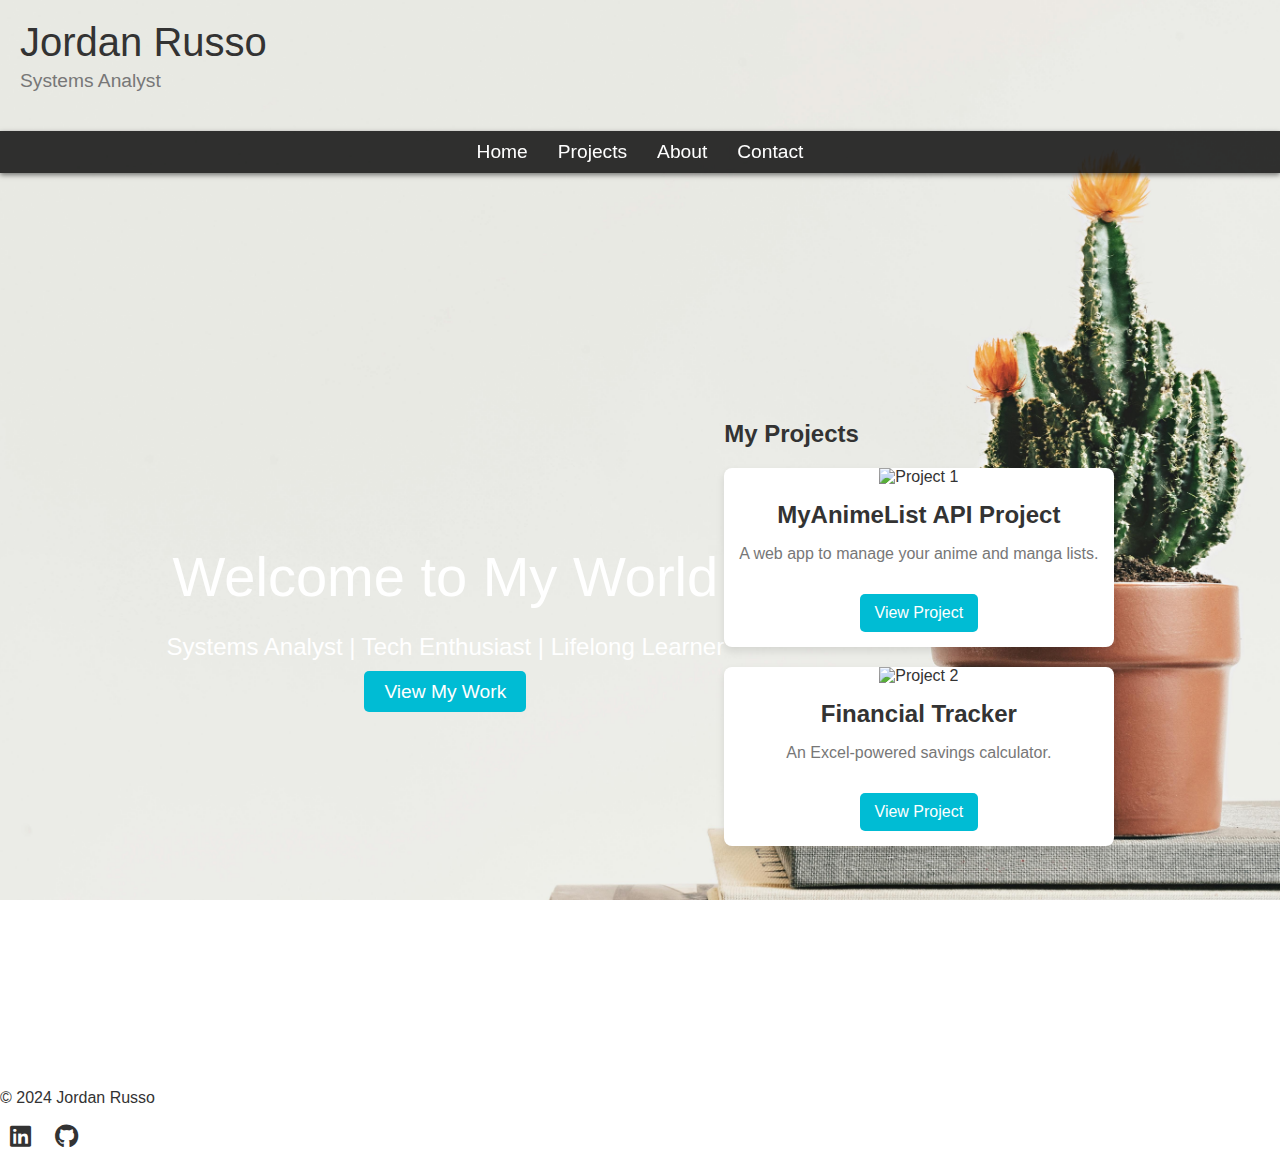
==== index.html @ d326dda7 "Update index.html" ====
<!DOCTYPE html>
<html lang="en">
<head>
    <meta charset="UTF-8">
    <meta name="viewport" content="width=device-width, initial-scale=1.0">
    <title>Jordan Russo - Systems Analyst</title>
    <link rel="stylesheet" href="styles.css">
    <link href="https://cdnjs.cloudflare.com/ajax/libs/font-awesome/6.0.0-beta3/css/all.min.css" rel="stylesheet">
</head>
<body>
    <div class="container">
        <header>
            <h1>Jordan Russo</h1>
            <p class="subtitle">Systems Analyst</p>
        </header>
        <nav class="navbar">
            <ul>
                <li><a href="#intro">Home</a></li>
                <li><a href="#projects">Projects</a></li>
                <li><a href="#about">About</a></li>
                <li><a href="#contact">Contact</a></li>
            </ul>
        </nav>
        <main>
            <section id="hero">
                <div class="hero-content">
                    <h1>Welcome to My World</h1>
                    <p>Systems Analyst | Tech Enthusiast | Lifelong Learner</p>
                    <a href="#projects" class="btn">View My Work</a>
                </div>
            </section>
            <section id="intro">
                <p></p>
            </section>
            <section id="projects">
                <h2>My Projects</h2>
                <div class="project-grid">
                    <div class="project-card">
                        <img src="images/project1.jpg" alt="Project 1">
                        <h3>MyAnimeList API Project</h3>
                        <p>A web app to manage your anime and manga lists.</p>
                        <a href="https://github.com/Jrusso7" target="_blank">View Project</a>
                    </div>
                    <div class="project-card">
                        <img src="images/project2.jpg" alt="Project 2">
                        <h3>Financial Tracker</h3>
                        <p>An Excel-powered savings calculator.</p>
                        <a href="https://github.com/Jrusso7" target="_blank">View Project</a>
                    </div>
                    <!-- Add more cards as needed -->
                </div>
            </section>
        </main>
        <footer>
            <p>&copy; 2024 Jordan Russo</p>
            <div class="social-links">
                <a href="https://linkedin.com/in/jordanpatrickrusso" target="_blank"><i class="fab fa-linkedin"></i></a>
                <a href="https://github.com/Jrusso7" target="_blank"><i class="fab fa-github"></i></a>
            </div>
        </footer>
    </div>
</body>
</html>
---- styles.css ----
html {
    scroll-behavior: smooth;
}

body, html {
    margin: 0;
    padding: 0;
    font-family: 'Arial', sans-serif;
    background: url('images/plant2.jpg') no-repeat center center fixed;
    background-size: cover;
    color: #333;
}

.navbar {
    position: sticky;
    top: 0;
    background-color: rgba(0, 0, 0, 0.8);
    padding: 10px 0;
    box-shadow: 0 2px 5px rgba(0, 0, 0, 0.5);
    z-index: 1000;
}

.navbar ul {
    list-style: none;
    margin: 0;
    padding: 0;
    display: flex;
    justify-content: center;
}

.navbar ul li {
    margin: 0 15px;
}

.navbar ul li a {
    text-decoration: none;
    color: #fff;
    font-size: 1.2em;
    transition: color 0.3s ease;
}

.navbar ul li a:hover {
    color: #00bcd4;
}

#hero {
    height: 100vh;
    background: url('images/hero-bg.jpg') no-repeat center center/cover;
    display: flex;
    align-items: center;
    justify-content: center;
    text-align: center;
    color: #fff;
}

.hero-content h1 {
    font-size: 3.5em;
    margin-bottom: 10px;
}

.hero-content p {
    font-size: 1.5em;
    margin-bottom: 20px;
}

.hero-content .btn {
    padding: 10px 20px;
    font-size: 1.2em;
    color: #fff;
    background-color: #00bcd4;
    text-decoration: none;
    border-radius: 5px;
    transition: background-color 0.3s ease;
}

.hero-content .btn:hover {
    background-color: #008ba3;
}

.project-grid {
    display: grid;
    grid-template-columns: repeat(auto-fit, minmax(300px, 1fr));
    gap: 20px;
    margin-top: 20px;
}

.project-card {
    background-color: #fff;
    border-radius: 8px;
    box-shadow: 0 4px 8px rgba(0, 0, 0, 0.1);
    overflow: hidden;
    text-align: center;
}

.project-card img {
    width: 100%;
    height: 200px;
    object-fit: cover;
}

.project-card h3 {
    margin: 15px 0;
    font-size: 1.5em;
}

.project-card p {
    padding: 0 15px;
    color: #777;
}

.project-card a {
    display: inline-block;
    margin: 15px 0;
    padding: 10px 15px;
    color: #fff;
    background-color: #00bcd4;
    text-decoration: none;
    border-radius: 5px;
    transition: background-color 0.3s ease;
}

.project-card a:hover {
    background-color: #008ba3;
}

.container {
    display: flex;
    flex-direction: column;
    height: 100vh;
    justify-content: space-between;
}

header {
    padding: 20px;
    text-align: left;
}

h1 {
    margin: 0;
    font-size: 2.5em;
    font-weight: normal;
}

.subtitle {
    margin-top: 5px;
    font-size: 1.2em;
    color: #777;
}

main {
    flex-grow: 1;
    display: flex;
    align-items: center;
    justify-content: center;
    text-align: left;
}

section#intro {
    max-width: 600px;
}

footer .social-links a {
    margin: 0 10px;
    font-size: 1.5em;
    color: #333;
    transition: color 0.3s ease;
}

footer .social-links a:hover {
    color: #00bcd4;
}
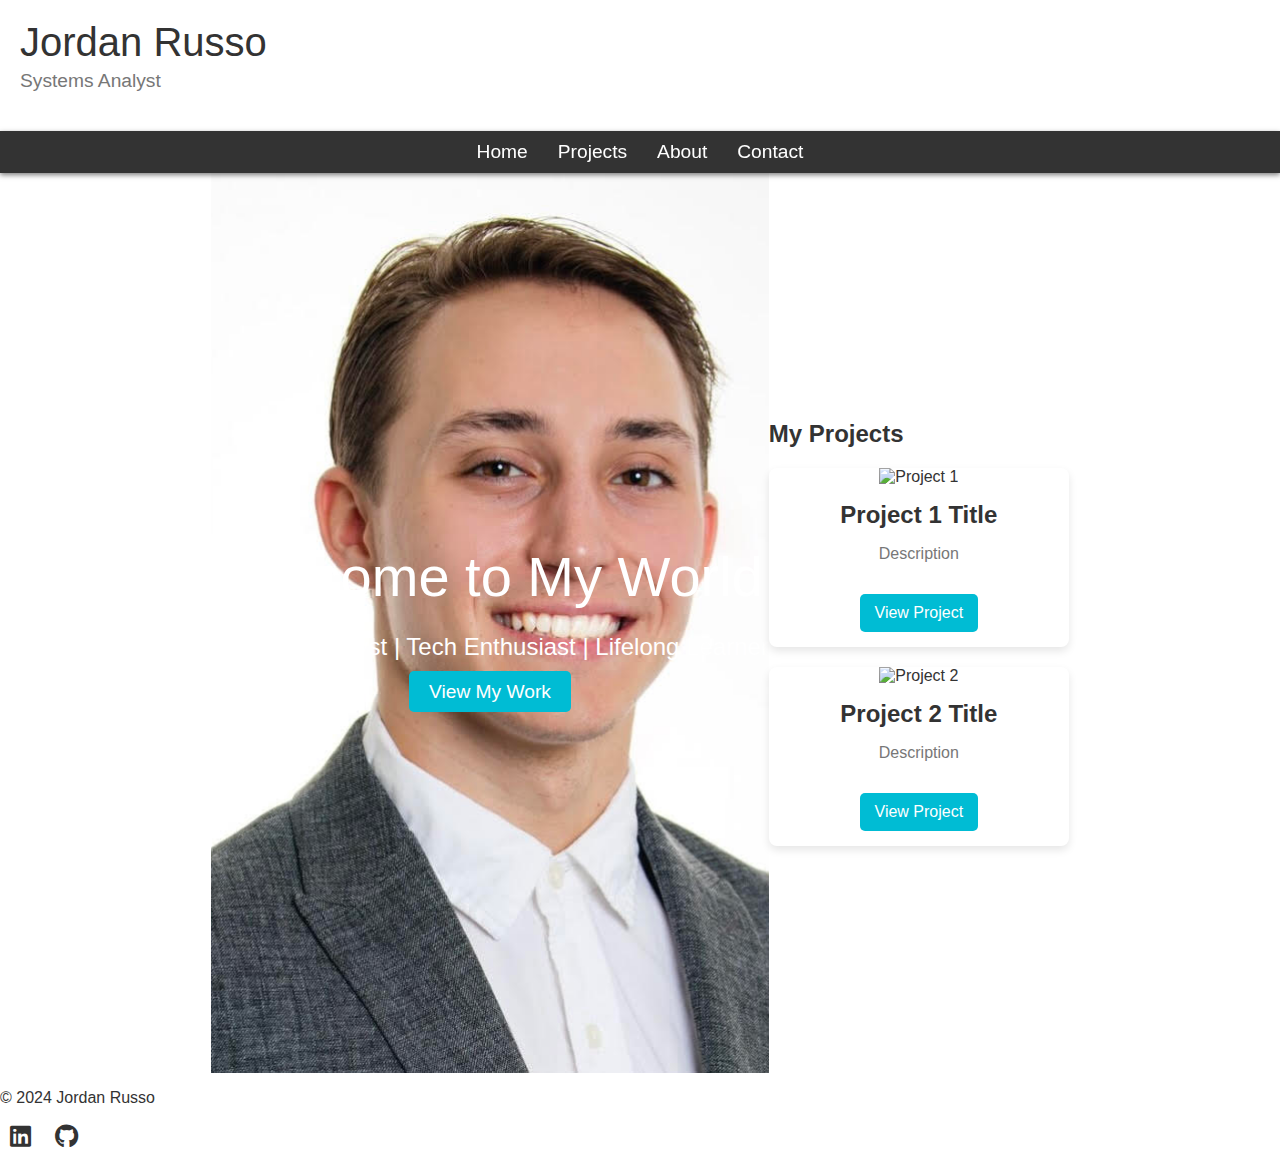
==== commit 5f29e972: "Update index.html" ====
--- a/index.html
+++ b/index.html
@@ -37,14 +37,14 @@
                 <div class="project-grid">
                     <div class="project-card">
                         <img src="images/project1.jpg" alt="Project 1">
-                        <h3>MyAnimeList API Project</h3>
-                        <p>A web app to manage your anime and manga lists.</p>
+                        <h3>Project 1 Title</h3>
+                        <p>Description</p>
                         <a href="https://github.com/Jrusso7" target="_blank">View Project</a>
                     </div>
                     <div class="project-card">
                         <img src="images/project2.jpg" alt="Project 2">
-                        <h3>Financial Tracker</h3>
-                        <p>An Excel-powered savings calculator.</p>
+                        <h3>Project 2 Title</h3>
+                        <p>Description</p>
                         <a href="https://github.com/Jrusso7" target="_blank">View Project</a>
                     </div>
                     <!-- Add more cards as needed -->
--- a/styles.css
+++ b/styles.css
@@ -6,7 +6,6 @@
     margin: 0;
     padding: 0;
     font-family: 'Arial', sans-serif;
-    background: url('images/plant2.jpg') no-repeat center center fixed;
     background-size: cover;
     color: #333;
 }
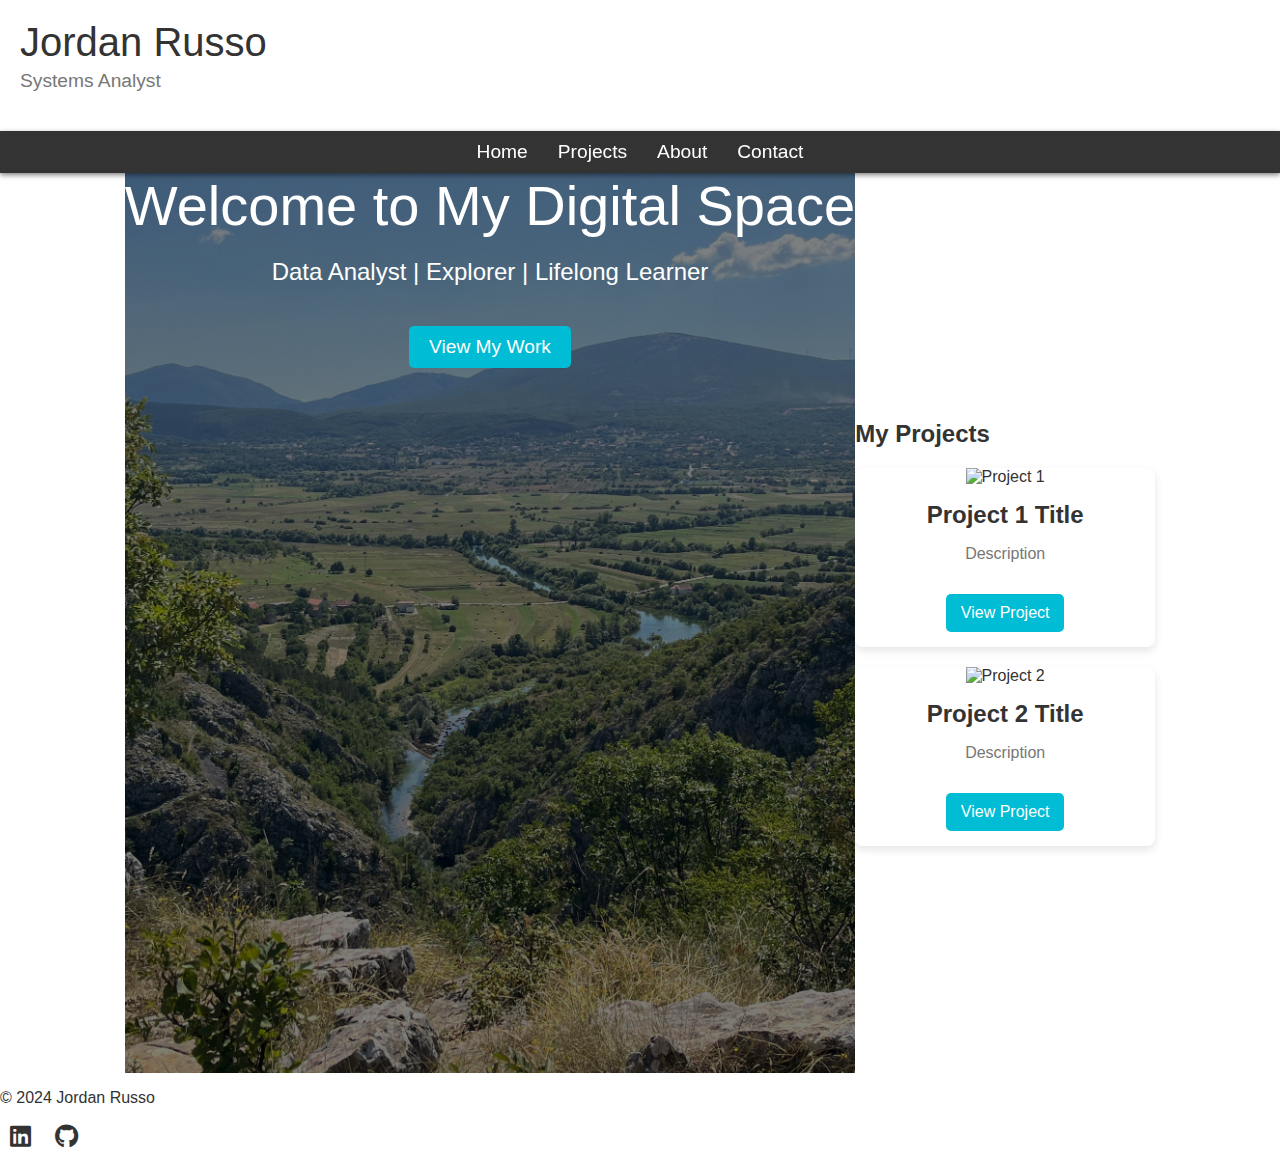
==== commit 27faf613: "Update index.html" ====
--- a/index.html
+++ b/index.html
@@ -3,7 +3,7 @@
 <head>
     <meta charset="UTF-8">
     <meta name="viewport" content="width=device-width, initial-scale=1.0">
-    <title>Jordan Russo - Systems Analyst</title>
+    <title>Jordan Russo - Data Analyst</title>
     <link rel="stylesheet" href="styles.css">
     <link href="https://cdnjs.cloudflare.com/ajax/libs/font-awesome/6.0.0-beta3/css/all.min.css" rel="stylesheet">
 </head>
@@ -24,8 +24,8 @@
         <main>
             <section id="hero">
                 <div class="hero-content">
-                    <h1>Welcome to My World</h1>
-                    <p>Systems Analyst | Tech Enthusiast | Lifelong Learner</p>
+                    <h1>Welcome to My Digital Space</h1>
+                    <p>Data Analyst | Explorer | Lifelong Learner</p>
                     <a href="#projects" class="btn">View My Work</a>
                 </div>
             </section>
--- a/styles.css
+++ b/styles.css
@@ -44,25 +44,41 @@
 
 #hero {
     height: 100vh;
-    background: url('images/hero-bg.jpg') no-repeat center center/cover;
-    display: flex;
-    align-items: center;
-    justify-content: center;
+    background: url('images/croatia_view.jpg') no-repeat center center/cover;
+    position: relative;
+    color: #fff;
+}
+
+#hero::before {
+    content: '';
+    position: absolute;
+    top: 0;
+    left: 0;
+    width: 100%;
+    height: 100%;
+    background-color: rgba(0, 0, 0, 0.5); /* Dark overlay for text readability */
+    z-index: 1;
+}
+
+.hero-content {
+    position: relative;
+    z-index: 2;
     text-align: center;
-    color: #fff;
 }
 
 .hero-content h1 {
     font-size: 3.5em;
-    margin-bottom: 10px;
+    margin: 0;
 }
 
 .hero-content p {
     font-size: 1.5em;
-    margin-bottom: 20px;
+    margin: 20px 0;
 }
 
 .hero-content .btn {
+    display: inline-block;
+    margin-top: 20px;
     padding: 10px 20px;
     font-size: 1.2em;
     color: #fff;
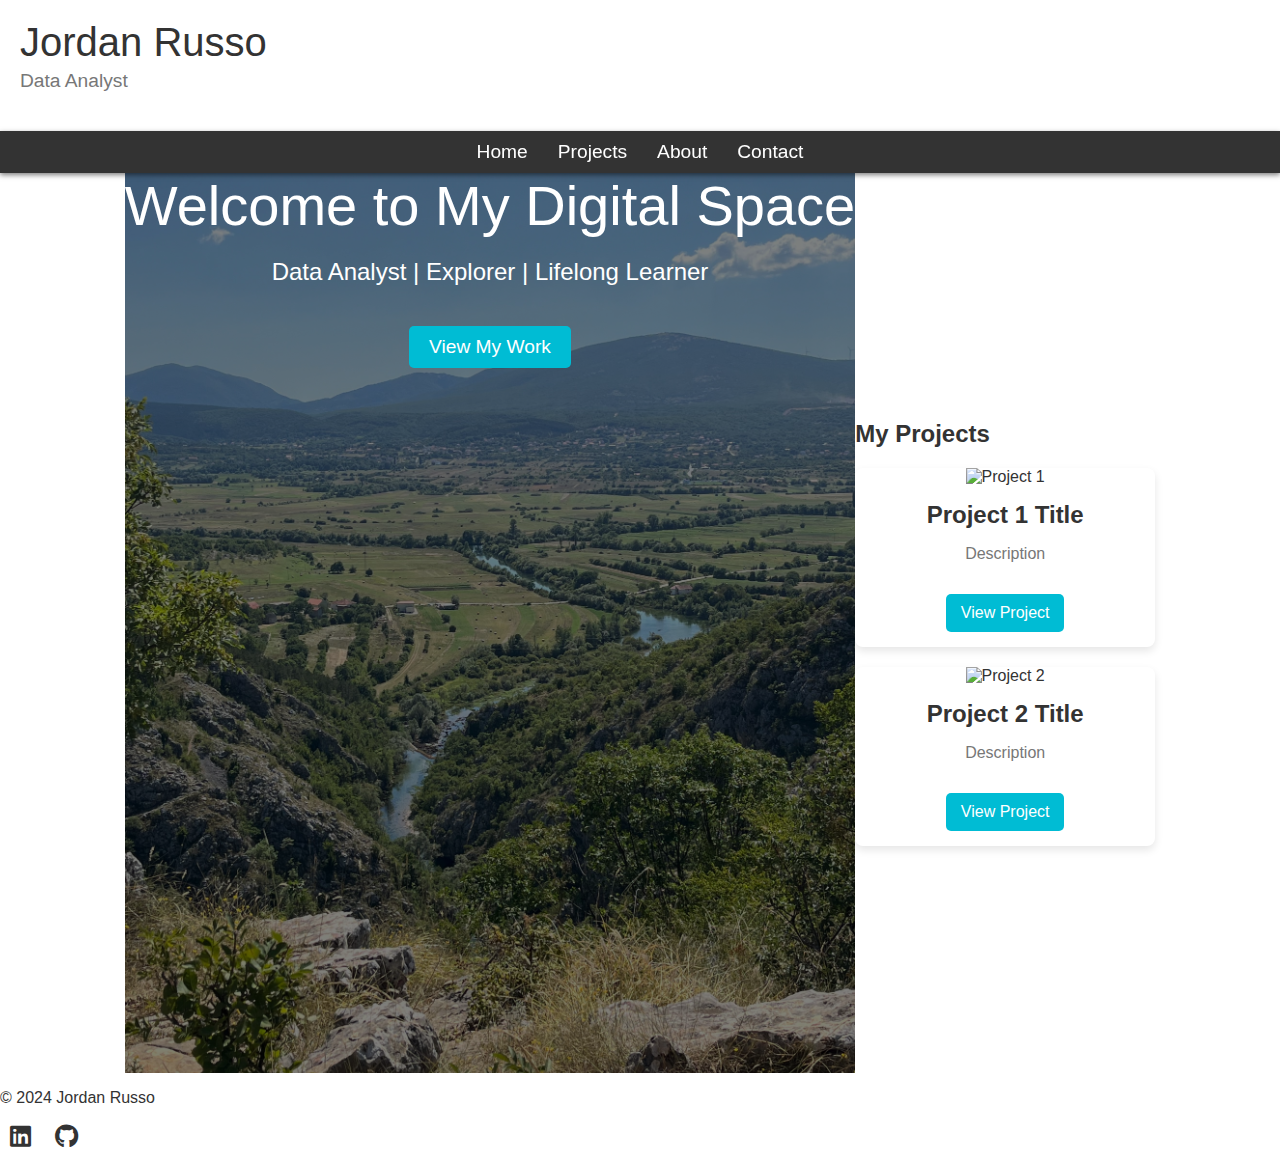
==== commit 2c67c576: "Update index.html" ====
--- a/index.html
+++ b/index.html
@@ -11,7 +11,7 @@
     <div class="container">
         <header>
             <h1>Jordan Russo</h1>
-            <p class="subtitle">Systems Analyst</p>
+            <p class="subtitle">Data Analyst</p>
         </header>
         <nav class="navbar">
             <ul>
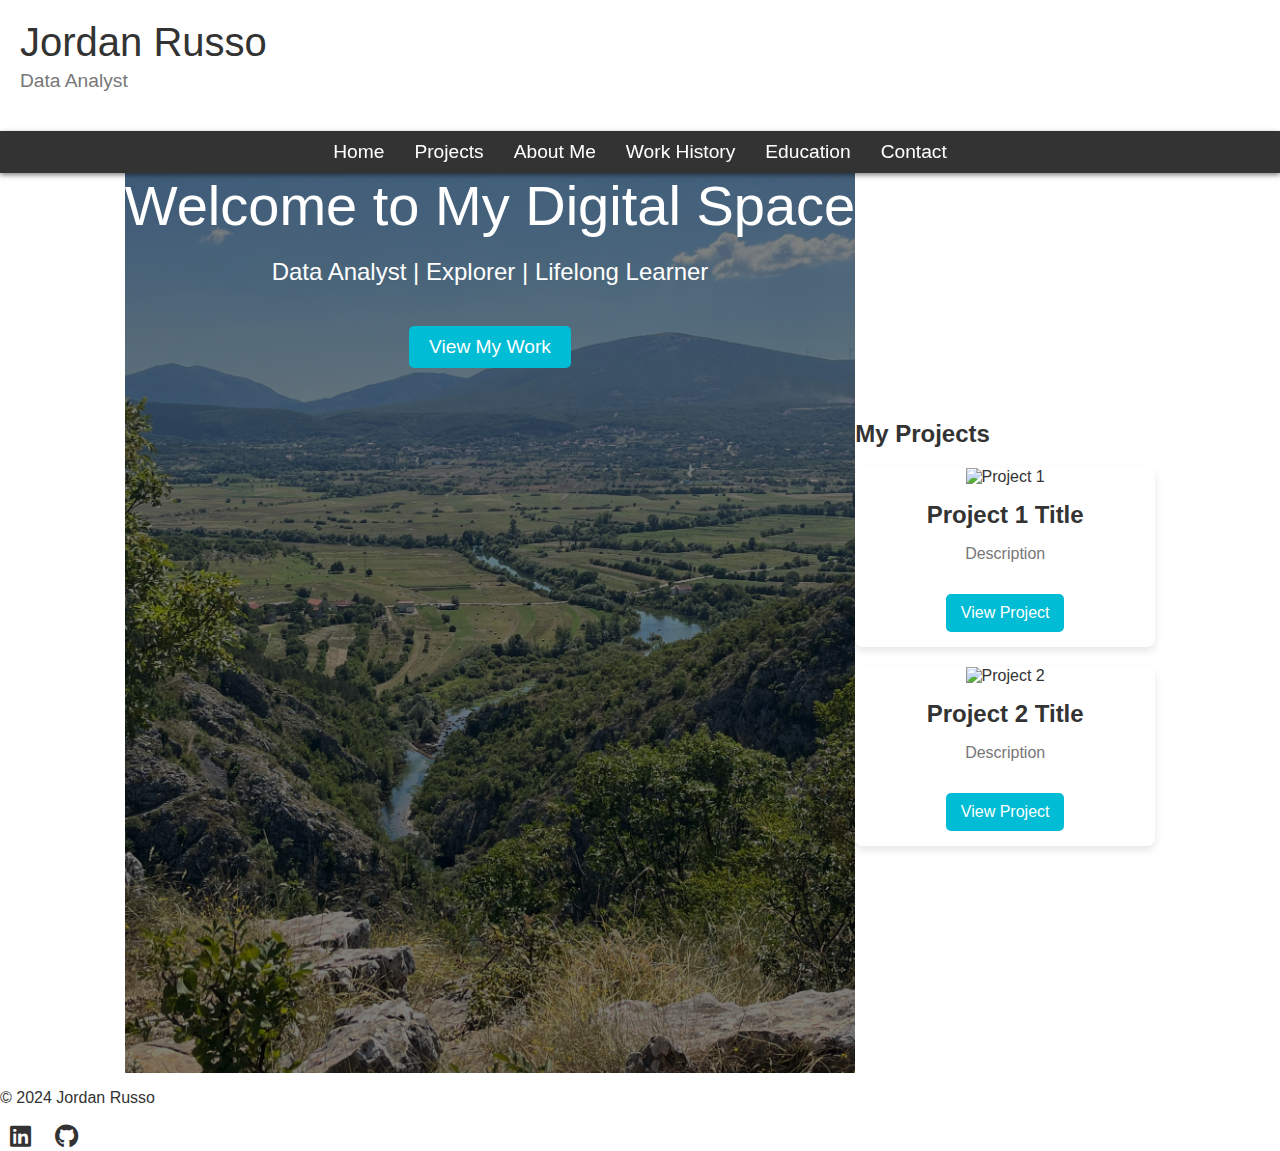
==== commit 2c528df7: "Update index.html" ====
--- a/index.html
+++ b/index.html
@@ -15,10 +15,12 @@
         </header>
         <nav class="navbar">
             <ul>
-                <li><a href="#intro">Home</a></li>
-                <li><a href="#projects">Projects</a></li>
-                <li><a href="#about">About</a></li>
-                <li><a href="#contact">Contact</a></li>
+                <li><a href="index.html">Home</a></li>
+                <li><a href="projects.html">Projects</a></li>
+                <li><a href="about.html">About Me</a></li>
+                <li><a href="work.html">Work History</a></li>
+                <li><a href="education.html">Education</a></li>
+                <li><a href="contact.html">Contact</a></li>
             </ul>
         </nav>
         <main>
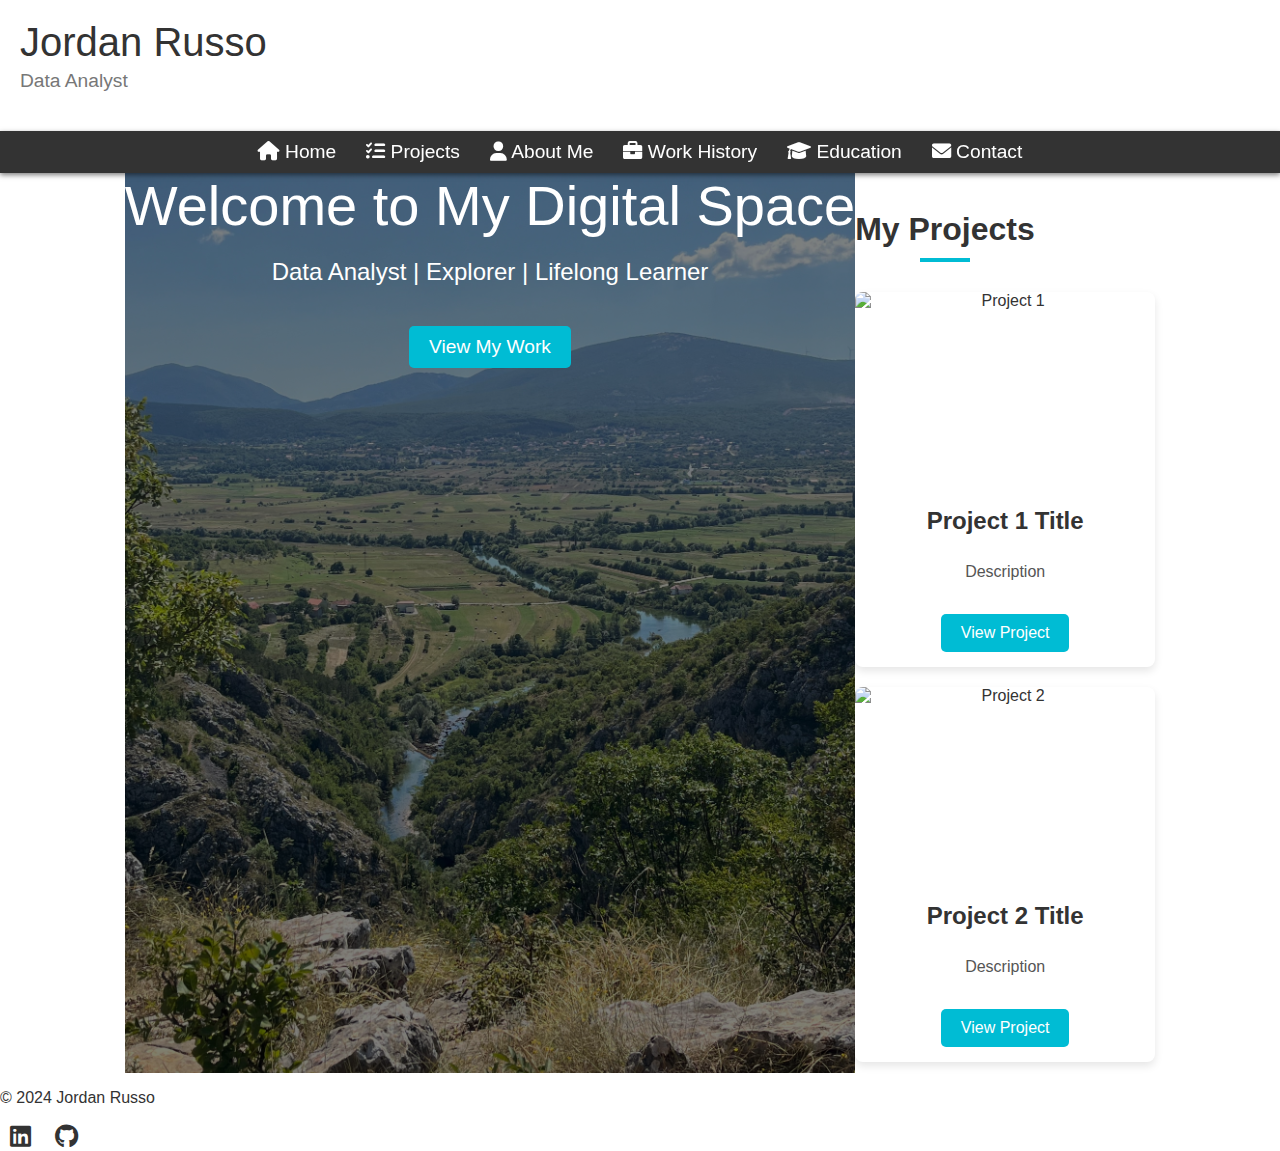
==== commit dedbfb79: "Update index.html" ====
--- a/index.html
+++ b/index.html
@@ -15,12 +15,13 @@
         </header>
         <nav class="navbar">
             <ul>
-                <li><a href="index.html">Home</a></li>
-                <li><a href="projects.html">Projects</a></li>
-                <li><a href="about.html">About Me</a></li>
-                <li><a href="work.html">Work History</a></li>
-                <li><a href="education.html">Education</a></li>
-                <li><a href="contact.html">Contact</a></li>
+                <li><a href="index.html"><i class="fas fa-home"></i> Home</a></li>
+                <li><a href="projects.html"><i class="fas fa-tasks"></i> Projects</a></li>
+                <li><a href="about.html"><i class="fas fa-user"></i> About Me</a></li>
+                <li><a href="work.html"><i class="fas fa-briefcase"></i> Work History</a></li>
+                <li><a href="education.html"><i class="fas fa-graduation-cap"></i> Education</a></li>
+                <li><a href="contact.html"><i class="fas fa-envelope"></i> Contact</a></li>
+
             </ul>
         </nav>
         <main>
--- a/styles.css
+++ b/styles.css
@@ -8,6 +8,23 @@
     font-family: 'Arial', sans-serif;
     background-size: cover;
     color: #333;
+}
+
+h2 {
+    text-align: center;
+    margin-bottom: 10px;
+    font-size: 2em;
+    position: relative;
+    display: inline-block;
+}
+
+h2::after {
+    content: '';
+    display: block;
+    width: 50px;
+    height: 4px;
+    background-color: #00bcd4;
+    margin: 10px auto 0;
 }
 
 .navbar {
@@ -105,37 +122,56 @@
     box-shadow: 0 4px 8px rgba(0, 0, 0, 0.1);
     overflow: hidden;
     text-align: center;
+    transition: transform 0.3s ease, box-shadow 0.3s ease;
+    display: flex;
+    flex-direction: column;
+    justify-content: space-between;
+}
+
+.project-card:hover {
+    transform: translateY(-10px);
+    box-shadow: 0 8px 16px rgba(0, 0, 0, 0.2);
 }
 
 .project-card img {
     width: 100%;
     height: 200px;
     object-fit: cover;
+    transition: transform 0.3s ease;
+}
+
+.project-card:hover img {
+    transform: scale(1.05);
 }
 
 .project-card h3 {
-    margin: 15px 0;
+    margin: 15px 0 10px;
     font-size: 1.5em;
+    color: #333;
 }
 
 .project-card p {
     padding: 0 15px;
-    color: #777;
+    color: #555;
+    font-size: 1em;
+    line-height: 1.4;
 }
 
 .project-card a {
     display: inline-block;
-    margin: 15px 0;
-    padding: 10px 15px;
+    margin: 15px auto;
+    padding: 10px 20px;
+    font-size: 1em;
     color: #fff;
     background-color: #00bcd4;
     text-decoration: none;
     border-radius: 5px;
-    transition: background-color 0.3s ease;
+    transition: background-color 0.3s ease, transform 0.3s ease;
 }
 
 .project-card a:hover {
     background-color: #008ba3;
+    transform: scale(1.05);
 }
 
 .container {
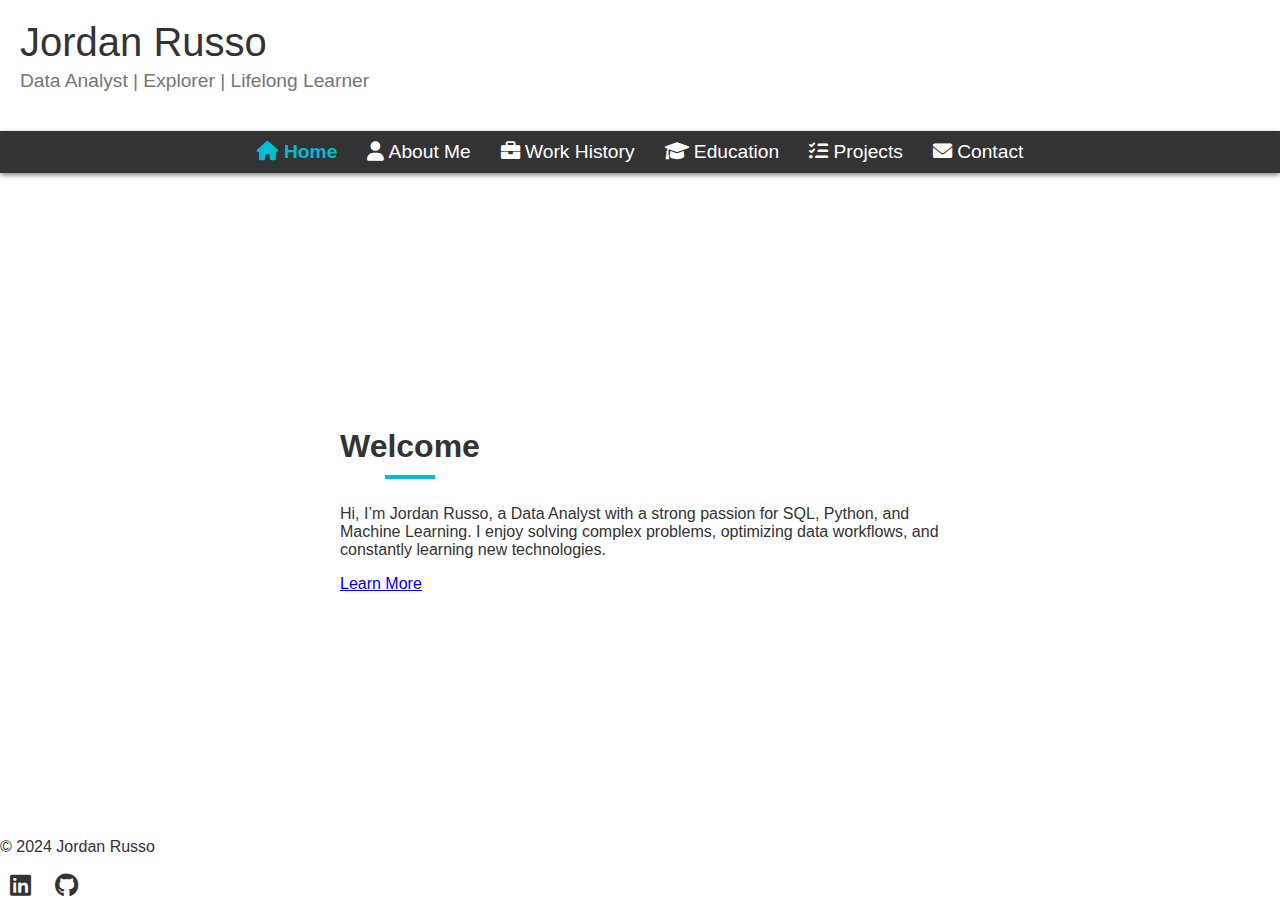
==== commit 207ae22e: "Update index.html" ====
--- a/index.html
+++ b/index.html
@@ -11,49 +11,28 @@
     <div class="container">
         <header>
             <h1>Jordan Russo</h1>
-            <p class="subtitle">Data Analyst</p>
+            <p class="subtitle">Data Analyst | Explorer | Lifelong Learner</p>
         </header>
+
         <nav class="navbar">
             <ul>
-                <li><a href="index.html"><i class="fas fa-home"></i> Home</a></li>
-                <li><a href="projects.html"><i class="fas fa-tasks"></i> Projects</a></li>
+                <li><a href="index.html" class="active"><i class="fas fa-home"></i> Home</a></li>
                 <li><a href="about.html"><i class="fas fa-user"></i> About Me</a></li>
                 <li><a href="work.html"><i class="fas fa-briefcase"></i> Work History</a></li>
                 <li><a href="education.html"><i class="fas fa-graduation-cap"></i> Education</a></li>
+                <li><a href="projects.html"><i class="fas fa-tasks"></i> Projects</a></li>
                 <li><a href="contact.html"><i class="fas fa-envelope"></i> Contact</a></li>
-
             </ul>
         </nav>
+
         <main>
-            <section id="hero">
-                <div class="hero-content">
-                    <h1>Welcome to My Digital Space</h1>
-                    <p>Data Analyst | Explorer | Lifelong Learner</p>
-                    <a href="#projects" class="btn">View My Work</a>
-                </div>
-            </section>
             <section id="intro">
-                <p></p>
-            </section>
-            <section id="projects">
-                <h2>My Projects</h2>
-                <div class="project-grid">
-                    <div class="project-card">
-                        <img src="images/project1.jpg" alt="Project 1">
-                        <h3>Project 1 Title</h3>
-                        <p>Description</p>
-                        <a href="https://github.com/Jrusso7" target="_blank">View Project</a>
-                    </div>
-                    <div class="project-card">
-                        <img src="images/project2.jpg" alt="Project 2">
-                        <h3>Project 2 Title</h3>
-                        <p>Description</p>
-                        <a href="https://github.com/Jrusso7" target="_blank">View Project</a>
-                    </div>
-                    <!-- Add more cards as needed -->
-                </div>
+                <h2>Welcome</h2>
+                <p>Hi, I’m Jordan Russo, a Data Analyst with a strong passion for SQL, Python, and Machine Learning. I enjoy solving complex problems, optimizing data workflows, and constantly learning new technologies.</p>
+                <a href="about.html" class="btn">Learn More</a>
             </section>
         </main>
+
         <footer>
             <p>&copy; 2024 Jordan Russo</p>
             <div class="social-links">
--- a/styles.css
+++ b/styles.css
@@ -1,5 +1,9 @@
 html {
     scroll-behavior: smooth;
+}
+
+body {
+    animation: fadeIn 0.8s ease-in;
 }
 
 body, html {
@@ -57,6 +61,11 @@
 
 .navbar ul li a:hover {
     color: #00bcd4;
+}
+
+.navbar ul li a.active {
+    color: #00bcd4;
+    font-weight: bold;
 }
 
 #hero {
@@ -220,3 +229,12 @@
 footer .social-links a:hover {
     color: #00bcd4;
 }
+
+@keyframes fadeIn {
+    from {
+        opacity: 0;
+    }
+    to {
+        opacity: 1;
+    }
+}
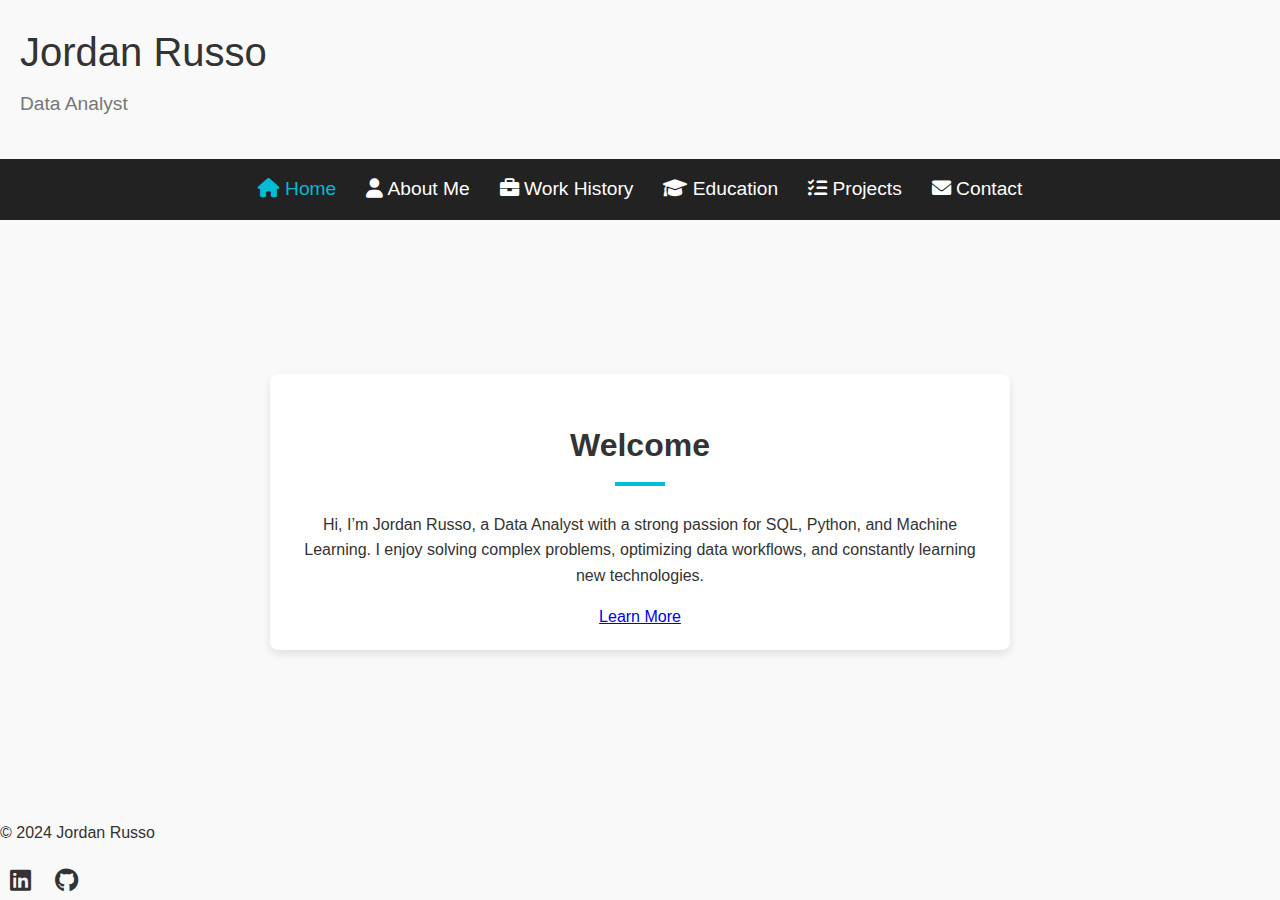
==== commit 3fd3d977: "Update index.html" ====
--- a/index.html
+++ b/index.html
@@ -11,7 +11,7 @@
     <div class="container">
         <header>
             <h1>Jordan Russo</h1>
-            <p class="subtitle">Data Analyst | Explorer | Lifelong Learner</p>
+            <p class="subtitle">Data Analyst</p>
         </header>
 
         <nav class="navbar">
--- a/styles.css
+++ b/styles.css
@@ -7,12 +7,25 @@
 }
 
 body, html {
+    background-size: cover;
+    font-family: 'Arial', sans-serif;
+    background-color: #f9f9f9;
+    color: #333;
+    line-height: 1.6;
     margin: 0;
     padding: 0;
-    font-family: 'Arial', sans-serif;
-    background-size: cover;
-    color: #333;
-}
+}
+
+#intro {
+    max-width: 700px;
+    margin: 50px auto;
+    text-align: center;
+    padding: 20px;
+    background: white;
+    border-radius: 8px;
+    box-shadow: 0 4px 8px rgba(0, 0, 0, 0.1);
+}
+
 
 h2 {
     text-align: center;
@@ -32,12 +45,16 @@
 }
 
 .navbar {
-    position: sticky;
+/*     position: sticky;
     top: 0;
     background-color: rgba(0, 0, 0, 0.8);
     padding: 10px 0;
     box-shadow: 0 2px 5px rgba(0, 0, 0, 0.5);
-    z-index: 1000;
+    z-index: 1000; */
+
+    background-color: #222;
+    padding: 15px 0;
+    text-align: center;
 }
 
 .navbar ul {
@@ -54,25 +71,32 @@
 
 .navbar ul li a {
     text-decoration: none;
-    color: #fff;
+/*     color: #fff; */
+    color: white;
     font-size: 1.2em;
     transition: color 0.3s ease;
 }
 
-.navbar ul li a:hover {
-    color: #00bcd4;
-}
-
+.navbar ul li a:hover,
 .navbar ul li a.active {
     color: #00bcd4;
+}
+
+/* .navbar ul li a:hover {
+    color: #00bcd4;
+}
+
+.navbar ul li a.active {
+    color: #00bcd4;
     font-weight: bold;
-}
+} */
 
 #hero {
-    height: 100vh;
-    background: url('images/croatia_view.jpg') no-repeat center center/cover;
-    position: relative;
-    color: #fff;
+/*     height: 100vh; */
+/*     background: url('images/croatia_view.jpg') no-repeat center center/cover; */
+/*     position: relative; */
+/*     color: #fff; */
+    display: none;
 }
 
 #hero::before {
@@ -215,10 +239,6 @@
     text-align: left;
 }
 
-section#intro {
-    max-width: 600px;
-}
-
 footer .social-links a {
     margin: 0 10px;
     font-size: 1.5em;
